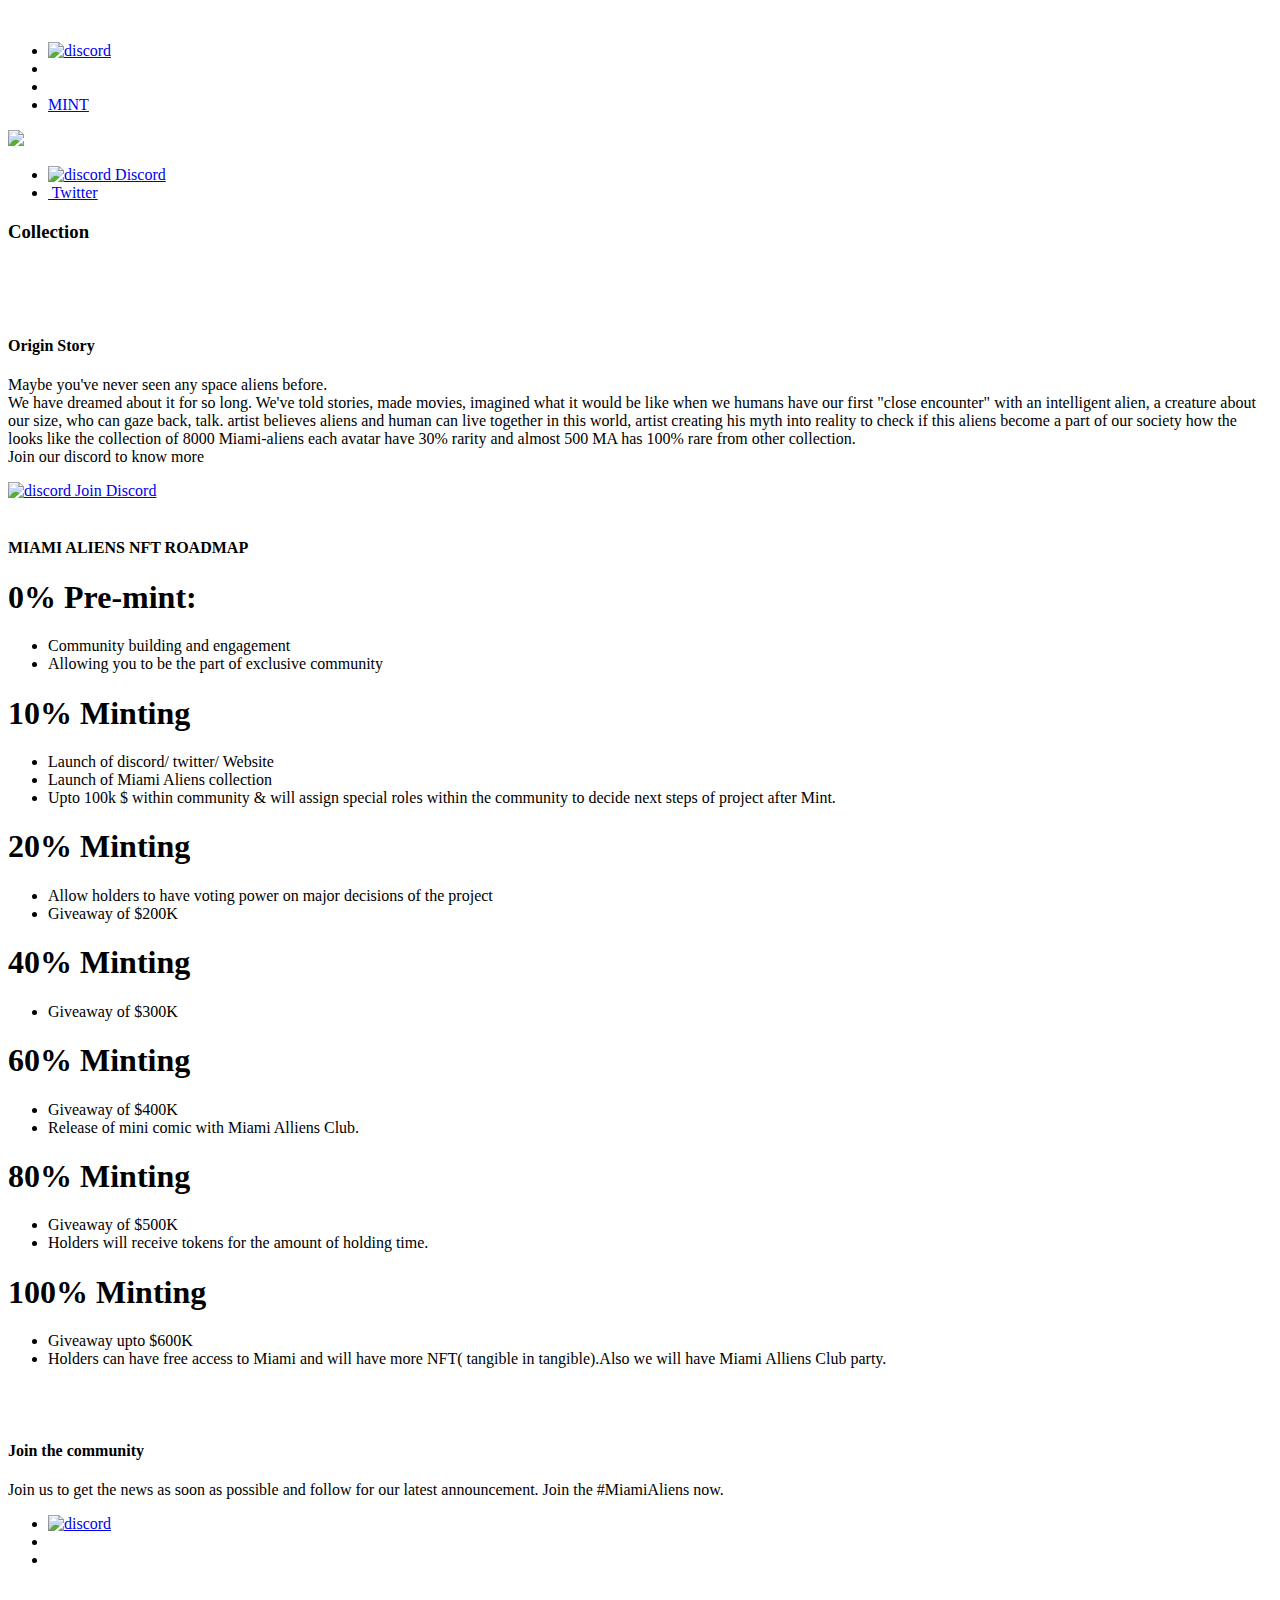
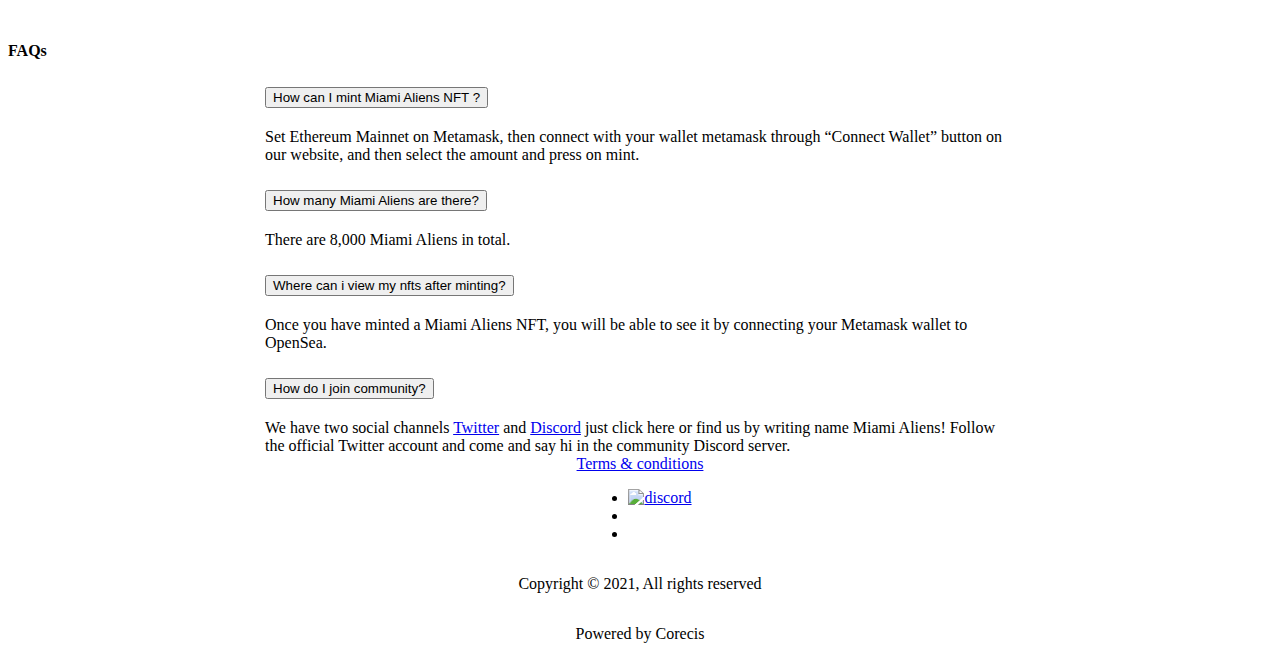
==== index.html @ edb770bd "fixing css" ====
<!DOCTYPE html>
<html lang="en">

<head>
  <!-- Required meta tags -->
  <meta charset="utf-8" />
  <meta name="viewport" content="width=device-width, initial-scale=1, shrink-to-fit=no" />

  <!-- Bootstrap CSS -->
  <link rel="stylesheet" href="https://cdn.jsdelivr.net/npm/bootstrap@4.6.1/dist/css/bootstrap.min.css"
    integrity="sha384-zCbKRCUGaJDkqS1kPbPd7TveP5iyJE0EjAuZQTgFLD2ylzuqKfdKlfG/eSrtxUkn" crossorigin="anonymous" />
  <link rel="preconnect" href="https://fonts.googleapis.com" />
  <link rel="preconnect" href="https://fonts.gstatic.com" crossorigin />
  <link href="https://fonts.googleapis.com/css2?family=Poppins:wght@300;600&family=Roboto:wght@400;700;900&display=swap"
    rel="stylesheet" />
  <!-- <link rel="stylesheet" href="css/index.css" /> -->
  <link rel="stylesheet" href="css/circle-progress-bar.css" />
  <link rel="stylesheet" href="css/style.css" />

  <title>Miami Aliens</title>
  <link rel="icon" type="image/x-icon" href="img/icon1.png" />

  <!-- Global site tag (gtag.js) - Google Analytics -->
  <script async src="https://www.googletagmanager.com/gtag/js?id=G-SRJ9ZJYZT0"></script>
  <script>
    window.dataLayer = window.dataLayer || [];
    function gtag() { dataLayer.push(arguments); }
    gtag('js', new Date());

    gtag('config', 'G-SRJ9ZJYZT0');
  </script>
</head>

<body>
  <div class="container na-nav-container">
    <div class="row">
      <div class="col-md-4">
        <img src="img/logo miami 06.png" class="img-fluid" alt="" style="width: 200px;" />
      </div>
      <div class="col-md-8">
        <ul class="nav justify-content-end">
          <li class="nav-item">
            <a class="nav-link" target="_blank" href="https://discord.gg/aHWZDaraZ3">
              <img src="img/discord-100.png" class="icon" alt="discord" />
            </a>
          </li>
          <li class="nav-item">
            <a class="nav-link" target="_blank" href="https://twitter.com/miami_aliens">
              <img src="img/twitter-100.png" class="icon" alt="" />
            </a>
          </li>
          <li class="nav-item">
            <a class="nav-link" target="_blank" href="https://www.instagram.com/miami.aliens/">
              <img src="img/instagram-100.png" class="icon" alt="" />
            </a>
          </li>
          <li class="na-cw-li">
            <a id="WalletConnectBtn" class="na-cw-nav" href="mint.html">MINT</a>
          </li>
        </ul>
      </div>
    </div>
  </div>

  <div class="container hero-header na-flex-center">


    <div class="row">
      <div class="col">
        <img src="./img/logo miami 06 1.png" class="hero-heading-mainimg" />
        <!-- <h3 class="hero-heading">Miami Aliens</h3> -->
        <ul class="nav justify-content-center hero-icon-nav">
          <li class="nav-item">
            <a class="hero-icon-nav-link" target="_blank" href="https://discord.gg/aHWZDaraZ3">
              <img src="img/discord-100.png" class="hero-icon" alt="discord" />
              Discord
            </a>
          </li>
          <li class="nav-item">
            <a class="hero-icon-nav-link" target="_blank" href="https://twitter.com/miami_aliens">
              <img src="img/twitter-100.png" class="hero-icon" alt="" />
              Twitter
            </a>
          </li>
        </ul>
        <!-- <img src="img/favicon.png" class="img-fluid" style="margin-top: 20px" alt="" /> -->
      </div>


    </div>
  </div>
  </div>

  <div class="container">
    <div class="row">
      <div class="col">
        <h3 class="text-center na-heading">Collection</h3>
      </div>
    </div>
    <div class="row na-flex-center">
      <div class="col-lg">
        <img src="img/character 0.3/01.png" class="img-fluid na-img-full" alt="" />
      </div>
      <div class="col-lg-5">
        <img src="img/character 0.3/04.png" class="img-fluid na-img-full" alt="" />
      </div>
      <div class="col-lg">
        <img src="img/character 0.3/05.png" class="img-fluid na-img-full" alt="" />
      </div>
    </div>
  </div>

  <div class="container">
    <div class="row na-flex-center">
      <div class="col-lg-7">
        <h4 class="na-heading">Origin Story</h4>
        <p>
          Maybe you've never seen any space aliens before.
          <br />

          We have dreamed about it for so long.
          We've told stories, made movies, imagined
          what it would be like when we humans have
          our first "close encounter" with an intelligent alien,
          a creature about our size, who can gaze back, talk.
          artist believes aliens and human can live together in this world,
          artist creating his myth into reality to check if
          this aliens become a part of our society how the looks like the collection of 8000 Miami-aliens each avatar
          have 30% rarity and almost 500 MA has 100% rare from other collection.

          <br />

          Join our discord to know more
        </p>
        <a href="https://discord.gg/aHWZDaraZ3" class="na-btn">
          <img src="img/discord-100.png" class="icon na-btn-icon" alt="discord" />
          Join Discord
        </a>
      </div>
      <div class="col-lg-5">
        <img src="img/04 copy copyaa.png" class="img-fluid na-img-full" alt="" />
      </div>
    </div>
  </div>

  <div class="container">

    <div class="col">
      <h4 class="text-center na-heading">MIAMI ALIENS NFT ROADMAP</h4>
    </div>
    <div class="timeline">
      <div class="cot left">
        <div class="date"></div>
        <i class="icon fa fa-home"></i>
        <div class="content">
          <h1>0% Pre-mint: </h1>
          <ul>
            <li>Community building and engagement </li>
            <li>Allowing you to be the part of exclusive community </li>
          </ul>

          </p>
        </div>
      </div>
      <div class="cot right">
        <div class="date"></div>
        <i class="icon fa fa-gift"></i>
        <div class="content">
          <h1>10% Minting</h1>
          <ul>
            <li>
              Launch of discord/ twitter/ Website
            </li>
            <li>
              Launch of Miami Aliens collection
            </li>
            <li>
              Upto 100k $ within community & will assign special roles within the community to decide next steps of
              project after Mint.
            </li>
          </ul>
        </div>
      </div>
      <div class="cot left">
        <div class="date"></div>
        <i class="icon fa fa-user"></i>
        <div class="content">
          <h1>20% Minting</h1>
          <ul>
            <li>
              Allow holders to have voting power on major decisions of the project
            </li>
            <li>
              Giveaway of $200K
            </li>
          </ul>
        </div>
      </div>
      <div class="cot right">
        <div class="date"></div>
        <i class="icon fa fa-running"></i>
        <div class="content">
          <h1>40% Minting</h1>
          <ul>
            <li>
              Giveaway of $300K
            </li>
          </ul>
        </div>
      </div>
      <div class="cot left">
        <div class="date"></div>
        <i class="icon fa fa-cog"></i>
        <div class="content">
          <h1>60% Minting</h1>
          <ul>
            <li>
              Giveaway of $400K
            </li>
            <li>
              Release of mini comic with Miami Alliens Club.
            </li>
          </ul>
        </div>
      </div>
      <div class="cot right">
        <div class="date"></div>
        <i class="icon fa fa-certificate"></i>
        <div class="content">
          <h1>80% Minting</h1>
          <ul>
            <li>
              Giveaway of $500K
            </li>
            <li>
              Holders will receive tokens for the amount of holding time.
            </li>
          </ul>
        </div>
      </div>
      <div class="cot left">
        <div class="date"></div>
        <i class="icon fa fa-cog"></i>
        <div class="content">
          <h1>100% Minting</h1>
          <ul>
            <li>
              Giveaway upto $600K
            </li>
            <li>
              Holders can have free access to Miami and will have more NFT( tangible in tangible).Also we will have
              Miami Alliens Club party.
            </li>
          </ul>
        </div>
      </div>

    </div>
    <div class="row na-flex-center">

      <div class="pic1col-lg-3 col-md-6 col-sm-6">
        <img src="img/character 001.png" class="img-fluid na-img-full" alt="" style="width: 30rem;">
      </div>

      <div class="col-lg-1 col-md-1" style="display: none;"></div>
      <div class="pic2col-lg-3 col-md-6 col-sm-6">
        <img src="img/character 002.png" class="img-fluid na-img-full" alt="" style="width: 30rem;">
      </div>
      <div class="col-lg-1 col-md-1"></div>
    </div>

    <!--<div class="row na-flex-col">
      <div class="col">
        <h4 class="text-center na-heading">EMPYREALS NFT ROADMAP</h4>
      </div>
      <div class="w-100"></div>

      <div class="col-lg-8 na-flex-col">
        <!<div class="col-3 na-progres-col" style="padding: 0">
          <div class="na-p-a">
            <div class="progress gold-1">
              <span class="progress-left">
                <span class="progress-bar"></span>
              </span>
              <span class="progress-right">
                <span class="progress-bar"></span>
              </span>
              <div class="progress-value">0%</div>
            </div>
          </div>

          <div class="chain-container">
            <div class="na-circle na-circle-1"></div>
            <div class="na-line-circle"></div>
            <div class="na-circle na-circle-2"></div>
          </div>
        </div>
        <div class="col-9 na-progres-col">
          <h4>PRE-MINT</h4>
          <ul>
            <li>Community building and engagement </li>
            <li>Allowing you to be the part of exclusive community </li>
          </ul>
        </div>

        <div class="col-3 na-progres-col" style="padding: 0">
          <div class="na-p-a">
            <div class="progress gold-2">
              <span class="progress-left">
                <span class="progress-bar"></span>
              </span>
              <span class="progress-right">
                <span class="progress-bar"></span>
              </span>
              <div class="progress-value">10%</div>
            </div>
          </div>

          <div class="chain-container">
            <div class="na-circle na-circle-1"></div>
            <div class="na-line-circle"></div>
            <div class="na-circle na-circle-2"></div>
          </div>
        </div>
        <div class="col-9 na-progres-col">
          <ul>
            <li>
              Giveaway of 2 NFT and $100 USD
            </li>
          </ul>
        </div>

        <div class="col-3 na-progres-col" style="padding: 0">
          <div class="na-p-a">
            <div class="progress gold-3">
              <span class="progress-left">
                <span class="progress-bar"></span>
              </span>
              <span class="progress-right">
                <span class="progress-bar"></span>
              </span>
              <div class="progress-value">25%</div>
            </div>
          </div>

          <div class="chain-container">
            <div class="na-circle na-circle-1"></div>
            <div class="na-line-circle"></div>
            <div class="na-circle na-circle-2"></div>
          </div>
        </div>
        <div class="col-9 na-progres-col">
          <ul>
            <li>
              Giveaway; 3 NFT $200 USD
            </li>


          </ul>
        </div>

        <div class="col-3 na-progres-col" style="padding: 0">
          <div class="na-p-a">
            <div class="progress gold-4">
              <span class="progress-left">
                <span class="progress-bar"></span>
              </span>
              <span class="progress-right">
                <span class="progress-bar"></span>
              </span>
              <div class="progress-value">50%</div>
            </div>
          </div>

          <div class="chain-container">
            <div class="na-circle na-circle-1"></div>
            <div class="na-line-circle"></div>
            <div class="na-circle na-circle-2"></div>
          </div>
        </div>
        <div class="col-9 na-progres-col">

          <ul>
            <li>
              Giveaway; 5 NFT & $500 USD
            </li>
            <li>Increase discord marketing.</li>

          </ul>
        </div>

        <div class="col-3 na-progres-col" style="padding: 0">
          <div class="na-p-a">
            <div class="progress gold-5">
              <span class="progress-left">
                <span class="progress-bar"></span>
              </span>
              <span class="progress-right">
                <span class="progress-bar"></span>
              </span>
              <div class="progress-value">75%</div>
            </div>
          </div>

          <div class="chain-container">
            <div class="na-circle na-circle-1"></div>
            <div class="na-line-circle"></div>
            <div class="na-circle na-circle-2"></div>
          </div>
        </div>
        <div class="col-9 na-progres-col">

          <ul>
            <li>
              Giveaway; 8 NFT & $700 USD
            </li>
          </ul>
        </div>

        <div class="col-3 na-progres-col" style="padding: 0">
          <div class="na-p-a">
            <div class="progress gold-6">
              <span class="progress-left">
                <span class="progress-bar"></span>
              </span>
              <span class="progress-right">
                <span class="progress-bar"></span>
              </span>
              <div class="progress-value">100%</div>
            </div>
          </div>
        </div>
        <div class="col-9 na-progres-col">

          <ul>
            <li>
              Giveaway; 10 NFT & $1000 USD
            </li>

            <li>
              Staking function to redistributing some revenue to holders
            </li>
            <li>
              Staking token, that can be use in the marketplace/ buy to NFT or other merchandise.
            </li>
            <li>
              Upgrade characters
            </li>
            <li>
              Free access to metaverse
            </li>
          </ul>
        </div>
      </div>

      <div class="col-lg-4 na-progres-col">
        <br />
        <img src="img/img-1.jpg" class="img-fluid" alt="" />
        <br /><br /><br /><br />
        <img src="img/img-1.jpg" class="img-fluid" alt="" />
      </div>
    </div>-->
  </div>

  <div class="container">
    <div class="row na-flex-center">
      <div class="col-lg-7">
        <h4 class="hero-heading na-jtc-heading">Join the community</h4>
        <p class="na-jtc-p">
          Join us to get the news as soon as possible and follow for our
          latest announcement. Join the <span class="tag">#MiamiAliens now</span>.
        </p>
        <ul class="nav">
          <li class="nav-item">
            <a class="nav-link" href="https://discord.com/invite/v2tj7M4e">
              <img src="img/discord-100.png" class="big-icon" alt="discord" />
            </a>
          </li>
          <li class="nav-item">
            <a class="nav-link" href="https://twitter.com/miami_aliens">
              <img src="img/twitter-100.png" class="big-icon" alt="" />
            </a>
          </li>
          <li class="nav-item">
            <a class="nav-link" href="https://www.instagram.com/miami.aliens/">
              <img src="img/instagram-100.png" class="big-icon" alt="" />
            </a>
          </li>
        </ul>
      </div>
      <div class="col-lg-5">
        <br />
        <img src="img/character 003.png" class="img-fluid na-img-full" alt="" />
      </div>
    </div>
  </div>

  <section class="na-fars">
    <div class="container">
      <div class="row">
        <div class="col">
          <h4 class="text-center na-heading">FAQs</h4>
          <div style="max-width: 750px; margin: auto;">
            <div class="accordion" id="accordionExample">
              <div class="card">
                <div class="card-header" id="headingOne">
                  <h2 class="mb-0">
                    <button class="btn btn-link btn-block text-left" type="button" data-toggle="collapse" data-target="#collapseOne" aria-expanded="true" aria-controls="collapseOne">
                      How can I mint Miami Aliens NFT ?
                    </button>
                  </h2>
                </div>

                <div id="collapseOne" class="collapse show" aria-labelledby="headingOne" data-parent="#accordionExample">
                  <div class="card-body">
                    Set Ethereum Mainnet on Metamask, then connect with your wallet metamask through “Connect Wallet” button on our website, and then select the amount and press on mint.
                  </div>
                </div>
              </div>
              <div class="card">
                <div class="card-header" id="headingTwo">
                  <h2 class="mb-0">
                    <button class="btn btn-link btn-block text-left collapsed" type="button" data-toggle="collapse" data-target="#collapseTwo" aria-expanded="false" aria-controls="collapseTwo">
                      How many Miami Aliens are there?
                    </button>
                  </h2>
                </div>
                <div id="collapseTwo" class="collapse" aria-labelledby="headingTwo" data-parent="#accordionExample">
                  <div class="card-body">
                    There are 8,000 Miami Aliens in total.
                  </div>
                </div>
              </div>
              <div class="card">
                <div class="card-header" id="headingThree">
                  <h2 class="mb-0">
                    <button class="btn btn-link btn-block text-left collapsed" type="button" data-toggle="collapse" data-target="#collapseThree" aria-expanded="false" aria-controls="collapseThree">
                      Where can i view my nfts after minting?
                    </button>
                  </h2>
                </div>
                <div id="collapseThree" class="collapse" aria-labelledby="headingThree" data-parent="#accordionExample">
                  <div class="card-body">
                    Once you have minted a Miami Aliens NFT, you will be able to see it by connecting your Metamask wallet to OpenSea.
                  </div>
                </div>
              </div>
              <div class="card">
                <div class="card-header" id="headingFour">
                  <h2 class="mb-0">
                    <button class="btn btn-link btn-block text-left collapsed" type="button" data-toggle="collapse" data-target="#collapseFour" aria-expanded="false" aria-controls="collapseFour">
                      How do I join community?
                    </button>
                  </h2>
                </div>
                <div id="collapseFour" class="collapse" aria-labelledby="headingFour" data-parent="#accordionExample">
                  <div class="card-body">
                    We have two social channels <a class="na-link" href="https://twitter.com/miami_aliens">Twitter</a> and <a class="na-link" href="https://discord.gg/aHWZDaraZ3">Discord</a> just click here or find us by writing name Miami Aliens! Follow the official Twitter account and come and say hi in the community Discord server.
                  </div>
                </div>
              </div>
            </div>
          </div>
        </div>
      </div>
    </div>
  </section>

  <div class="container">
    <div class="row">
      <div class="col" style="
            text-align: center;
            display: flex;
            flex-direction: column;
            align-items: center;
          ">
        <img src="/img/logo miami 06 1.png" class="img-fluid" alt="" style="width: 240px;" />
        <a href="#">Terms & conditions</a>
        <ul class="nav">
          <li class="nav-item">
            <a class="nav-link" target="_blank" href="https://discord.gg/aHWZDaraZ3">
              <img src="img/discord-100.png" class="big-icon" alt="discord" />
            </a>
          </li>
          <li class="nav-item">
            <a class="nav-link" target="_blank" href="https://twitter.com/miami_aliens">
              <img src="img/twitter-100.png" class="big-icon" alt="" />
            </a>
          </li>
          <li class="nav-item">
            <a class="nav-link" target="_blank" href="https://www.instagram.com/miami.aliens/">
              <img src="img/instagram-100.png" class="big-icon" alt="" />
            </a>
          </li>
        </ul>
        <p>Copyright © 2021, All rights reserved</p>
        <p>Powered by Corecis</p>
      </div>
    </div>
  </div>

  <!-- Optional JavaScript; choose one of the two! -->

  <!-- Option 1: jQuery and Bootstrap Bundle (includes Popper) -->
  <script src="https://cdn.jsdelivr.net/npm/jquery@3.5.1/dist/jquery.slim.min.js"
    integrity="sha384-DfXdz2htPH0lsSSs5nCTpuj/zy4C+OGpamoFVy38MVBnE+IbbVYUew+OrCXaRkfj"
    crossorigin="anonymous"></script>
  <script src="https://cdn.jsdelivr.net/npm/bootstrap@4.6.1/dist/js/bootstrap.bundle.min.js"
    integrity="sha384-fQybjgWLrvvRgtW6bFlB7jaZrFsaBXjsOMm/tB9LTS58ONXgqbR9W8oWht/amnpF"
    crossorigin="anonymous"></script>

  <script src="https://cdn.jsdelivr.net/npm/jquery@3.5.1/dist/jquery.slim.min.js"></script>
  <script src="https://cdn.jsdelivr.net/npm/bootstrap@4.6.1/dist/js/bootstrap.bundle.min.js"></script>

  <!-- <script src="https://unpkg.com/web3@1.2.11/dist/web3.min.js"></script> -->
  <script src="https://cdnjs.cloudflare.com/ajax/libs/web3/1.6.1/web3.min.js"></script>
  <script src="https://unpkg.com/web3modal@1.9.0/dist/index.js"></script>
  <script src="https://unpkg.com/evm-chains@0.2.0/dist/umd/index.min.js"></script>
  <script src="https://unpkg.com/@walletconnect/web3-provider@1.2.1/dist/umd/index.min.js"></script>
  <script src="https://unpkg.com/fortmatic@2.0.6/dist/fortmatic.js"></script>
  <script src="https://cdn.ethers.io/lib/ethers-5.0.umd.min.js"></script>
  <script src="https://unpkg.com/sweetalert/dist/sweetalert.min.js"></script>
  <script src="js/app.js"></script>
  <script src="js/index.js"></script>
</body>

</html>
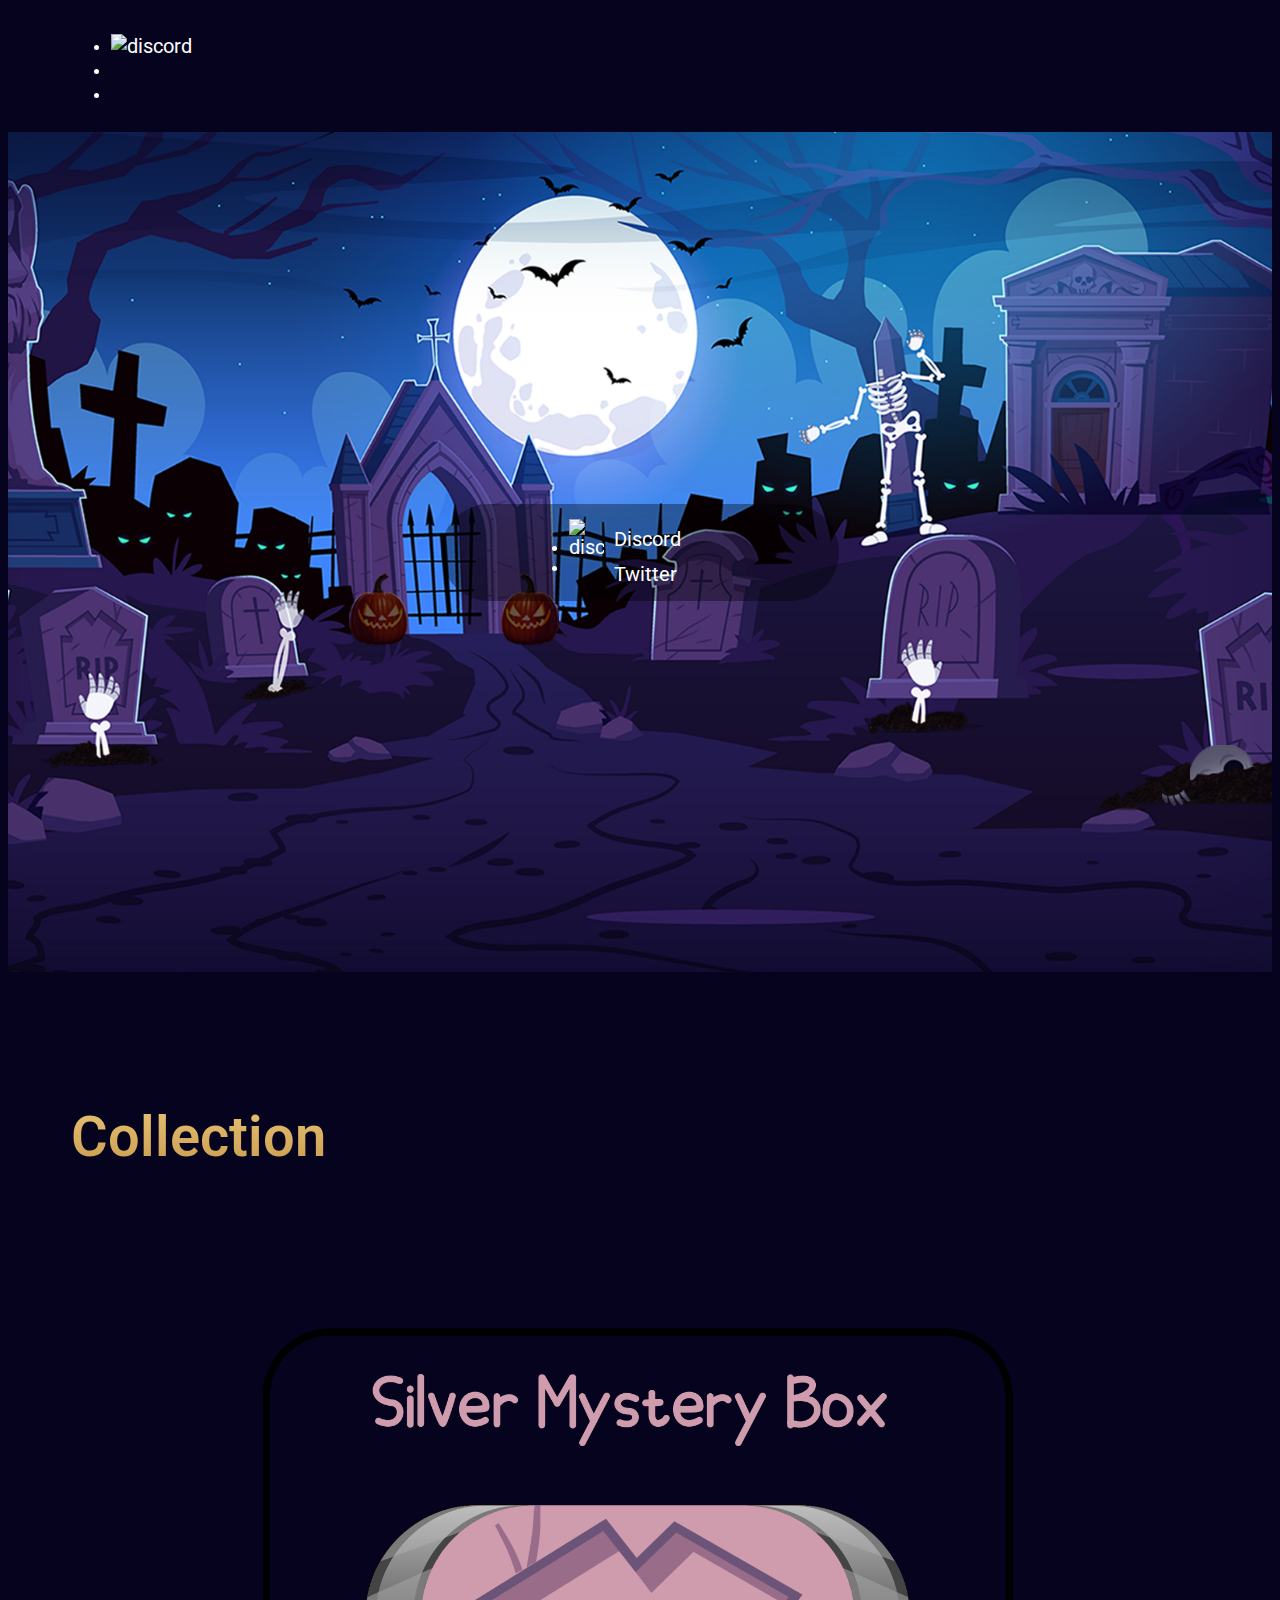
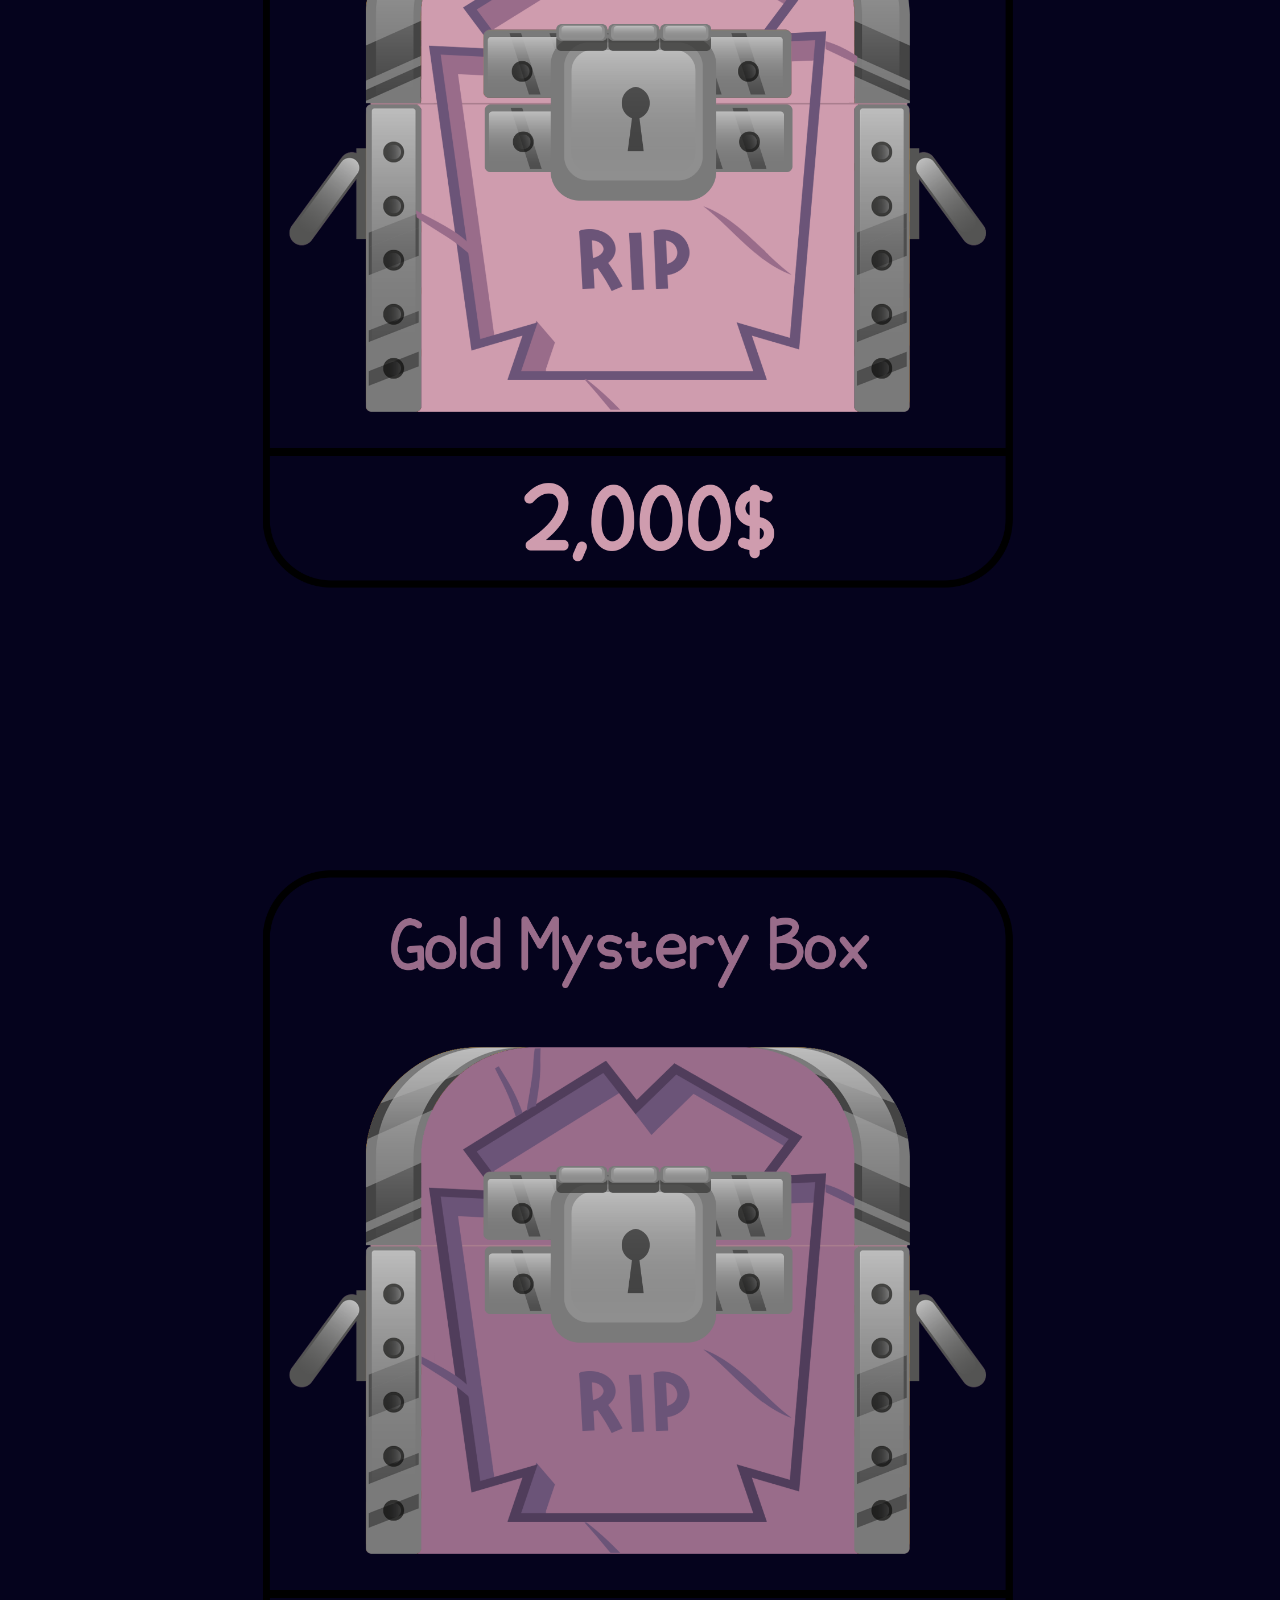
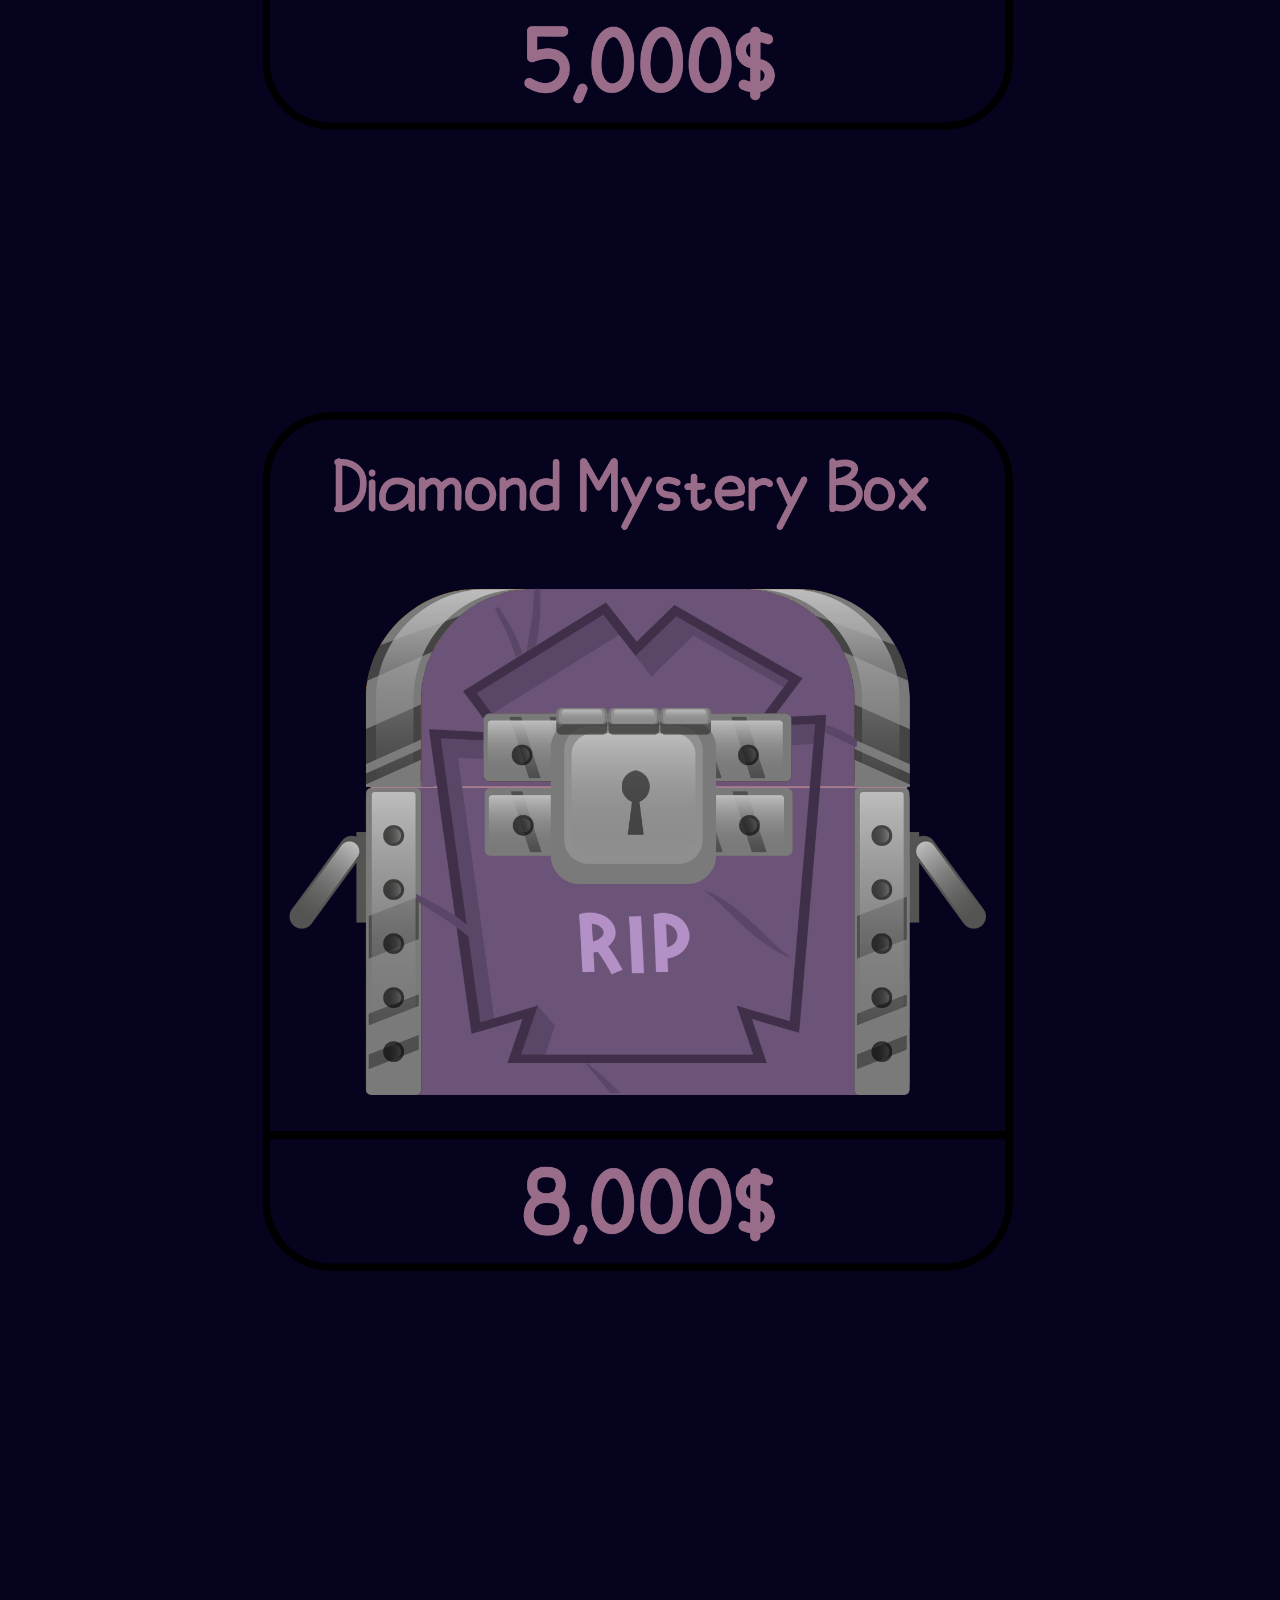
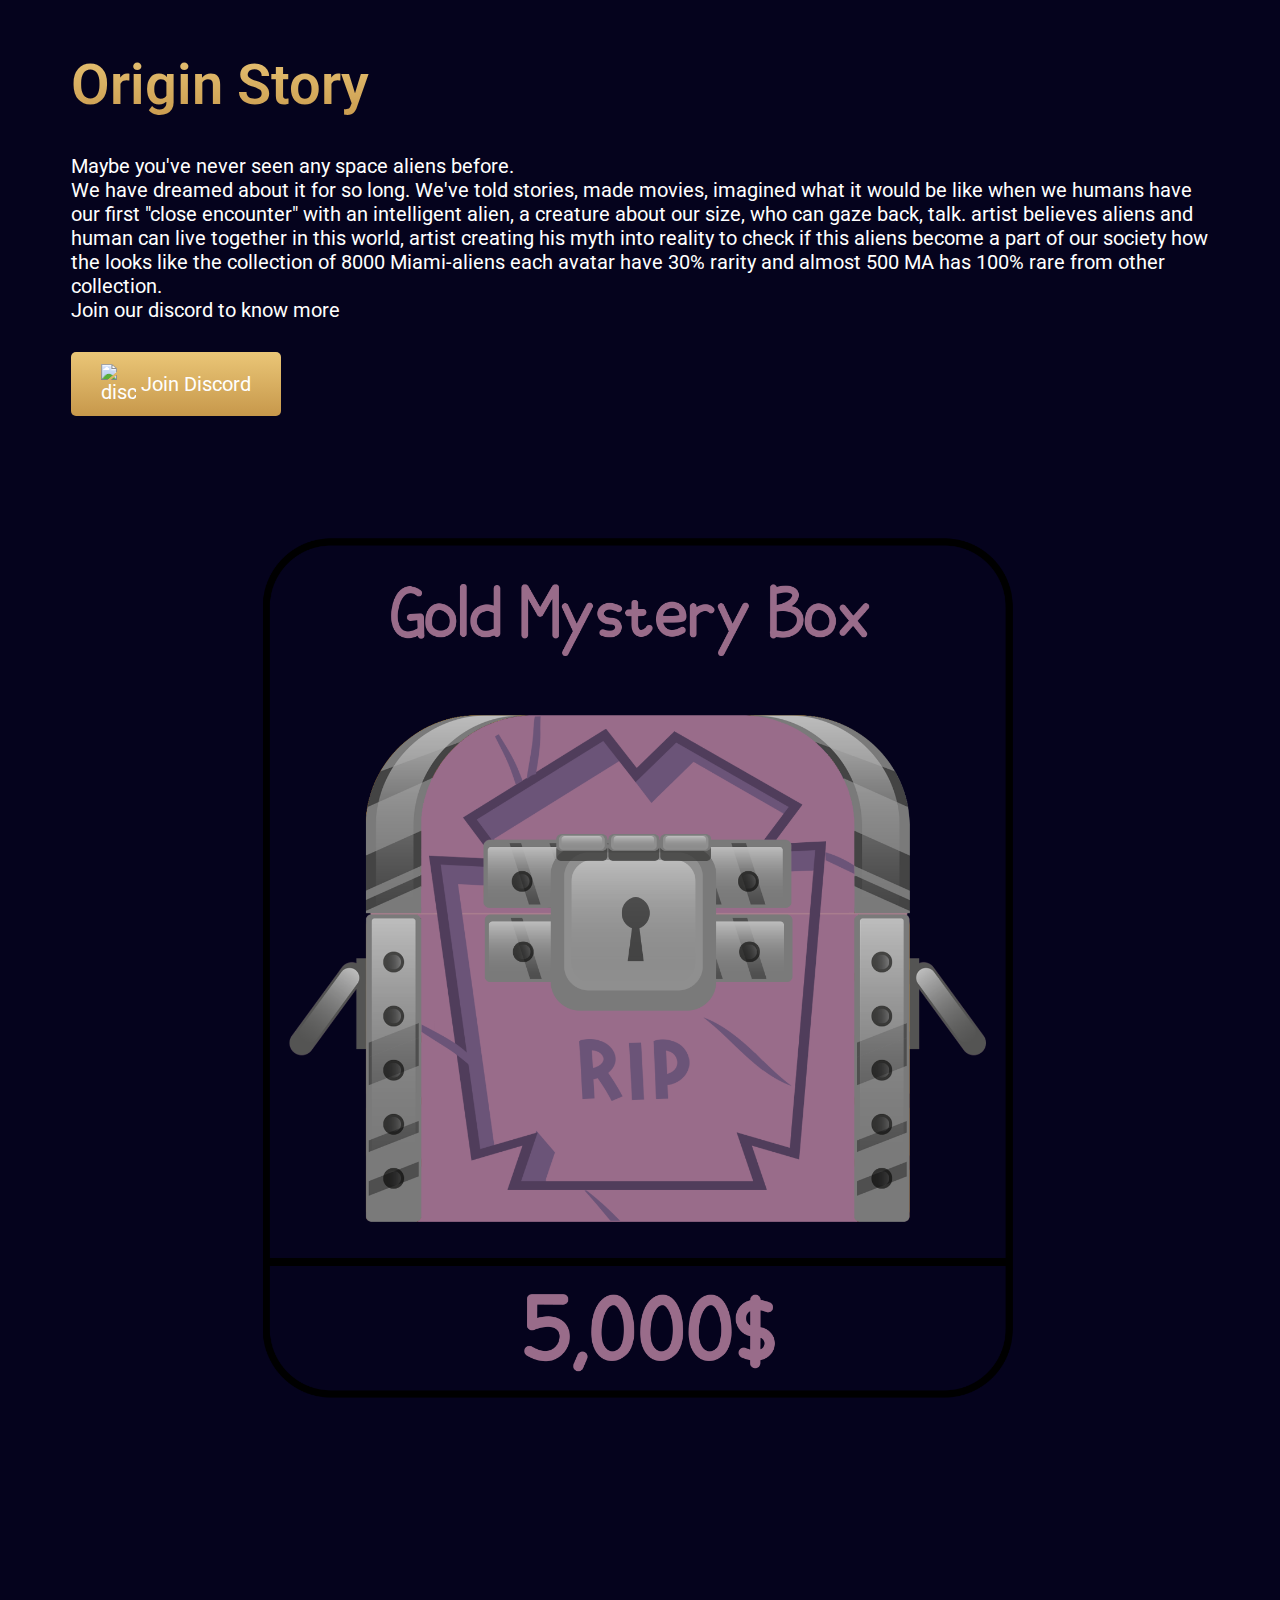
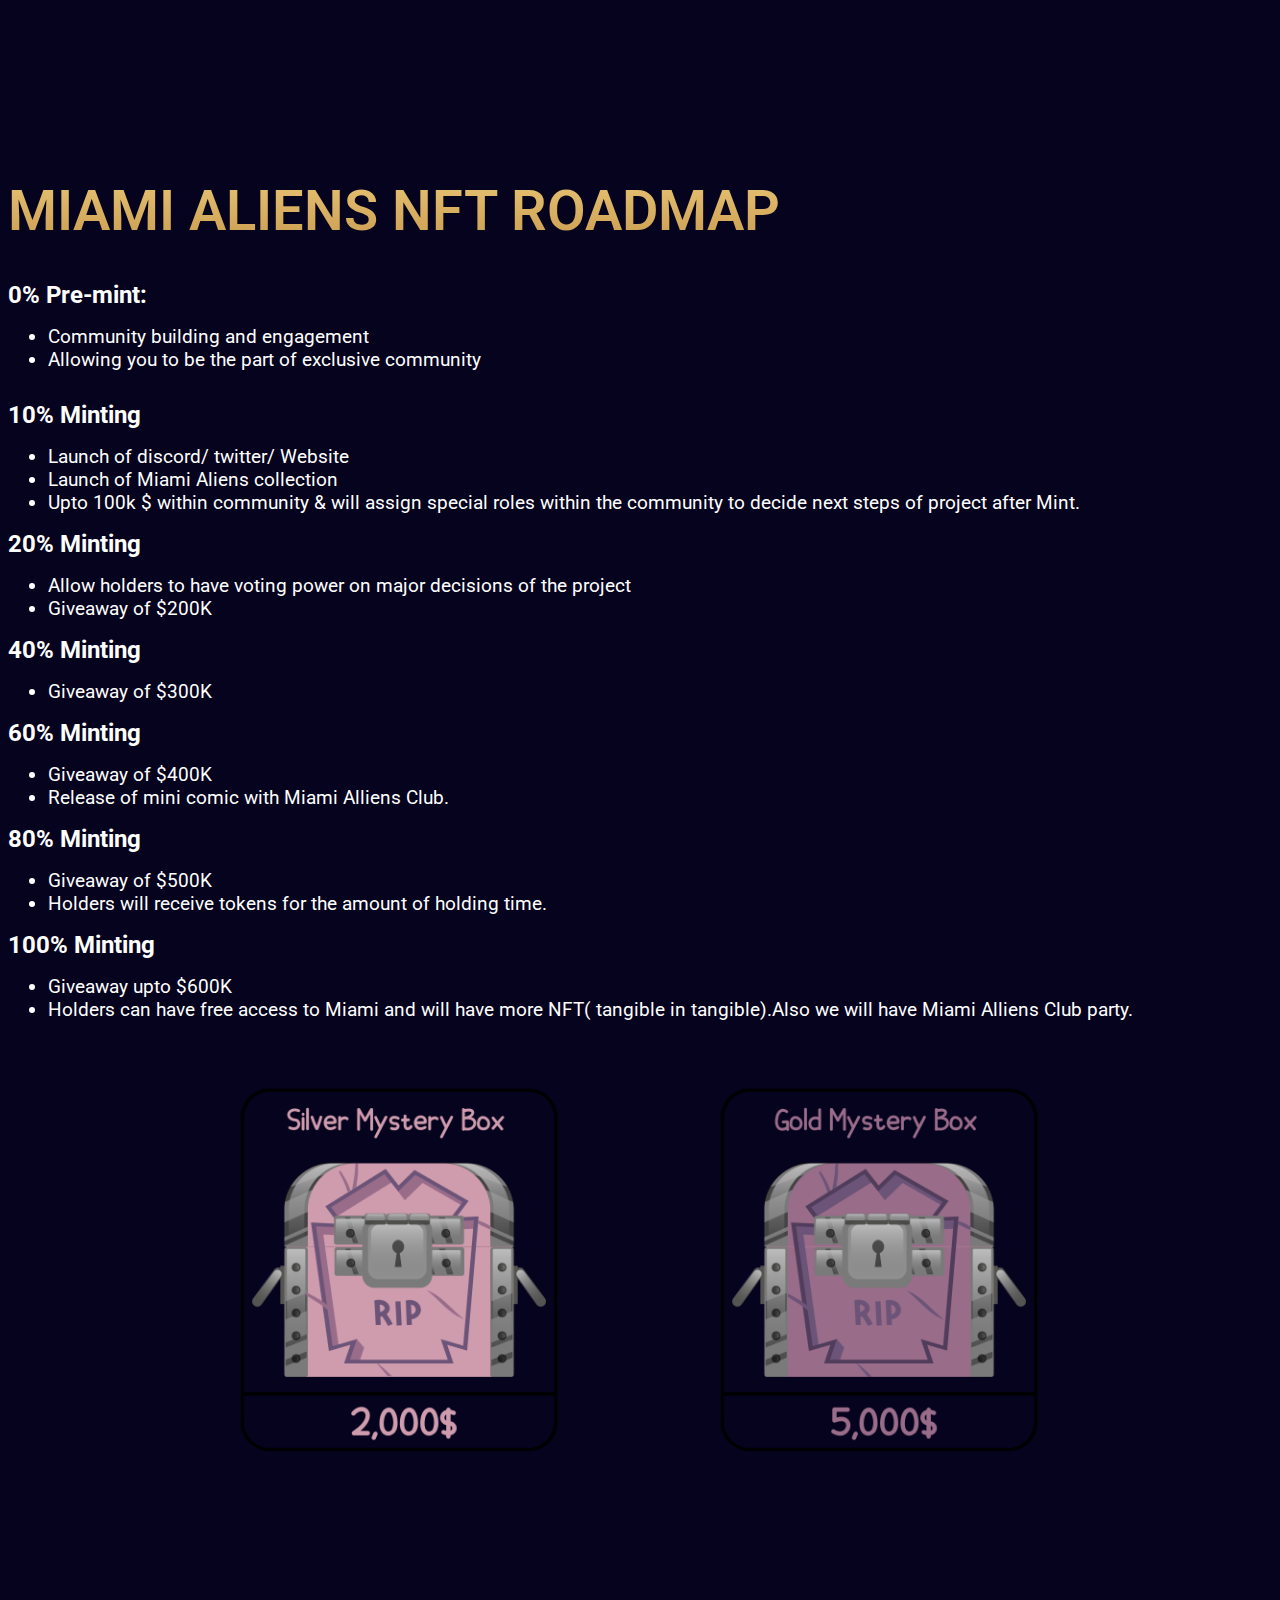
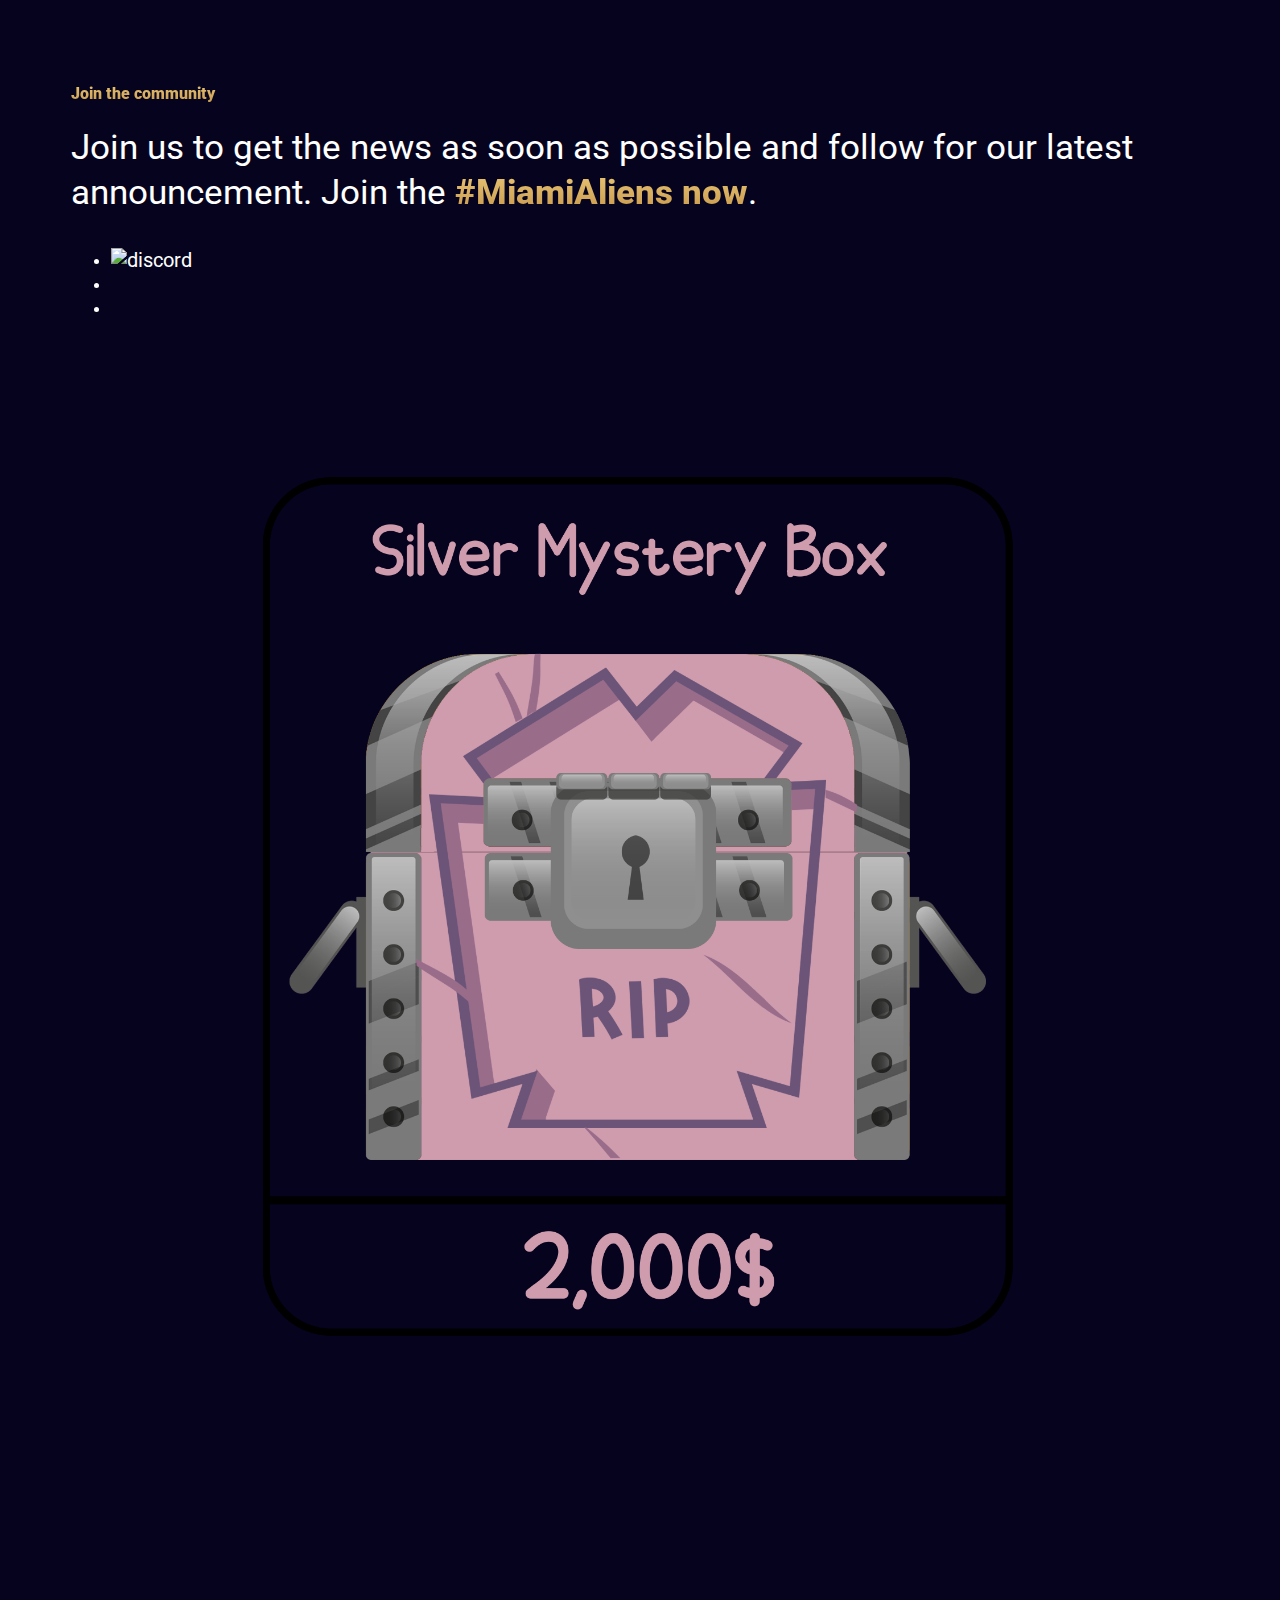
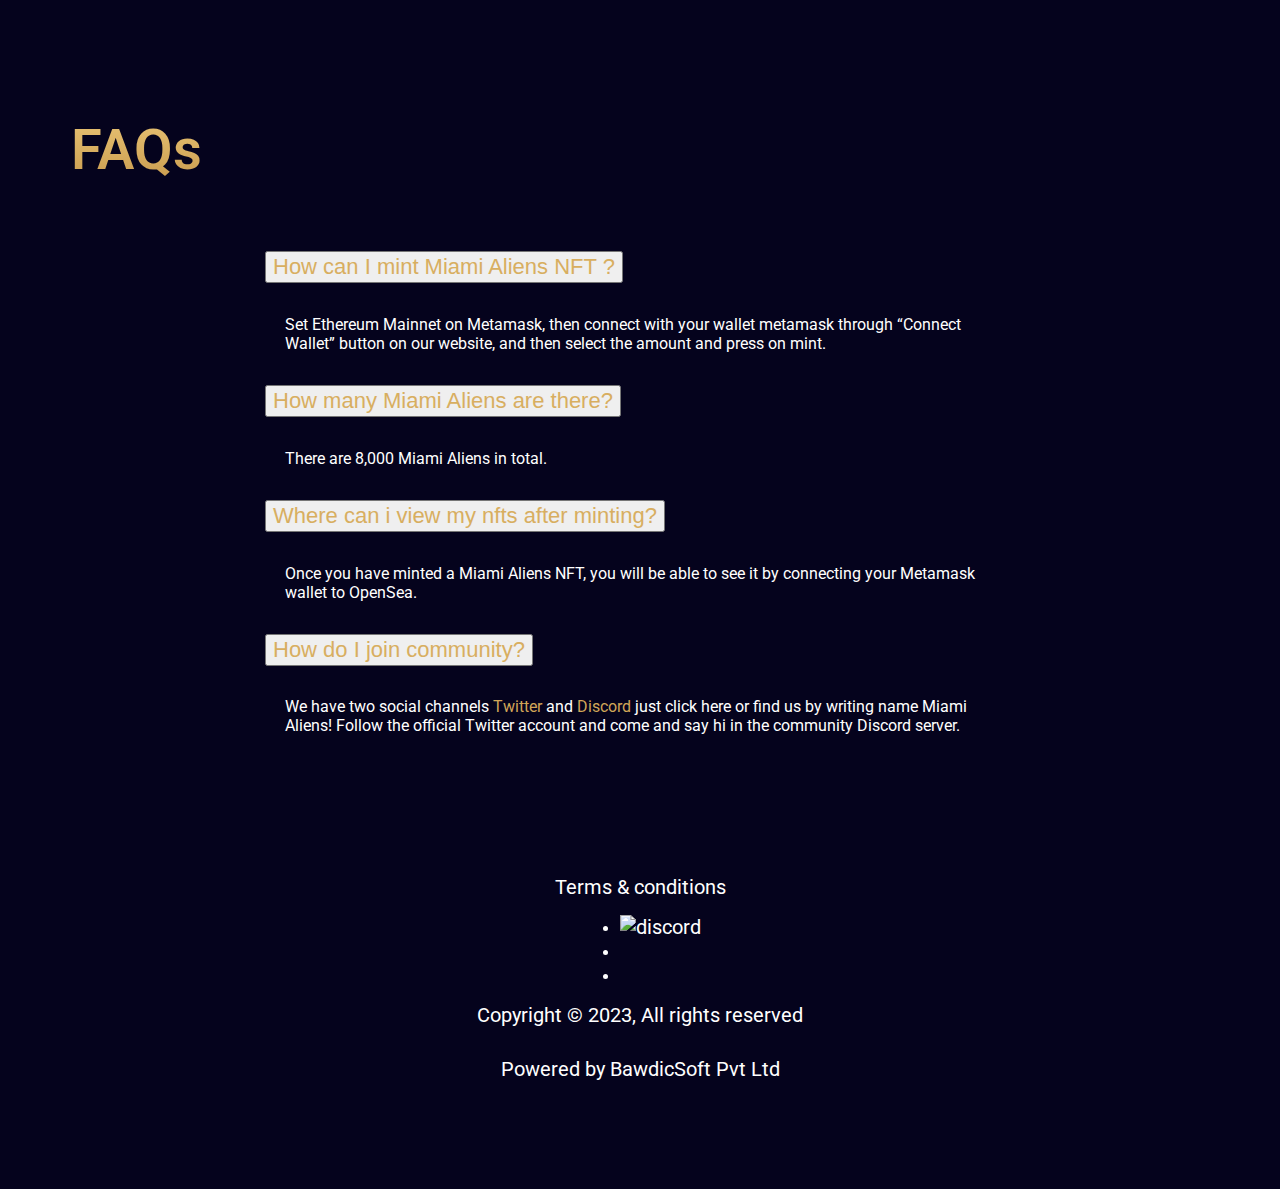
==== commit 05314e1a: "added new changes" ====
--- a/index.html
+++ b/index.html
@@ -35,58 +35,47 @@
   <div class="container na-nav-container">
     <div class="row">
       <div class="col-md-4">
-        <img src="img/logo miami 06.png" class="img-fluid" alt="" style="width: 200px;" />
+        <!-- <img src="img/logo miami 06.png" class="img-fluid" alt="" style="width: 200px;" /> -->
       </div>
       <div class="col-md-8">
         <ul class="nav justify-content-end">
           <li class="nav-item">
-            <a class="nav-link" target="_blank" href="https://discord.gg/aHWZDaraZ3">
+            <a class="nav-link" target="_blank" href="#">
               <img src="img/discord-100.png" class="icon" alt="discord" />
             </a>
           </li>
           <li class="nav-item">
-            <a class="nav-link" target="_blank" href="https://twitter.com/miami_aliens">
+            <a class="nav-link" target="_blank" href="#">
               <img src="img/twitter-100.png" class="icon" alt="" />
             </a>
           </li>
           <li class="nav-item">
-            <a class="nav-link" target="_blank" href="https://www.instagram.com/miami.aliens/">
+            <a class="nav-link" target="_blank" href="#">
               <img src="img/instagram-100.png" class="icon" alt="" />
             </a>
           </li>
-          <li class="na-cw-li">
-            <a id="WalletConnectBtn" class="na-cw-nav" href="mint.html">MINT</a>
-          </li>
         </ul>
       </div>
     </div>
   </div>
-
-  <div class="container hero-header na-flex-center">
-
-
+  <div class="container hero-header na-flex-center bgImg">
     <div class="row">
       <div class="col">
-        <img src="./img/logo miami 06 1.png" class="hero-heading-mainimg" />
-        <!-- <h3 class="hero-heading">Miami Aliens</h3> -->
         <ul class="nav justify-content-center hero-icon-nav">
           <li class="nav-item">
-            <a class="hero-icon-nav-link" target="_blank" href="https://discord.gg/aHWZDaraZ3">
+            <a class="hero-icon-nav-link" target="_blank" href="#">
               <img src="img/discord-100.png" class="hero-icon" alt="discord" />
               Discord
             </a>
           </li>
           <li class="nav-item">
-            <a class="hero-icon-nav-link" target="_blank" href="https://twitter.com/miami_aliens">
+            <a class="hero-icon-nav-link" target="_blank" href="#">
               <img src="img/twitter-100.png" class="hero-icon" alt="" />
               Twitter
             </a>
           </li>
         </ul>
-        <!-- <img src="img/favicon.png" class="img-fluid" style="margin-top: 20px" alt="" /> -->
-      </div>
-
-
+      </div>
     </div>
   </div>
   </div>
@@ -99,13 +88,13 @@
     </div>
     <div class="row na-flex-center">
       <div class="col-lg">
-        <img src="img/character 0.3/01.png" class="img-fluid na-img-full" alt="" />
+        <img src="./img/mystery box 1.png" class="img-fluid na-img-full" alt="" />
       </div>
       <div class="col-lg-5">
-        <img src="img/character 0.3/04.png" class="img-fluid na-img-full" alt="" />
+        <img src="./img/mystery box 2.png" class="img-fluid na-img-full" alt="" />
       </div>
       <div class="col-lg">
-        <img src="img/character 0.3/05.png" class="img-fluid na-img-full" alt="" />
+        <img src="./img/mystery box 3.png" class="img-fluid na-img-full" alt="" />
       </div>
     </div>
   </div>
@@ -132,13 +121,13 @@
 
           Join our discord to know more
         </p>
-        <a href="https://discord.gg/aHWZDaraZ3" class="na-btn">
+        <a href="#" class="na-btn">
           <img src="img/discord-100.png" class="icon na-btn-icon" alt="discord" />
           Join Discord
         </a>
       </div>
       <div class="col-lg-5">
-        <img src="img/04 copy copyaa.png" class="img-fluid na-img-full" alt="" />
+        <img src="./img/mystery box 2.png" class="img-fluid na-img-full" alt="" />
       </div>
     </div>
   </div>
@@ -259,207 +248,15 @@
     <div class="row na-flex-center">
 
       <div class="pic1col-lg-3 col-md-6 col-sm-6">
-        <img src="img/character 001.png" class="img-fluid na-img-full" alt="" style="width: 30rem;">
+        <img src="./img/mystery box 1.png" class="img-fluid na-img-full" alt="" style="width: 30rem;">
       </div>
 
       <div class="col-lg-1 col-md-1" style="display: none;"></div>
       <div class="pic2col-lg-3 col-md-6 col-sm-6">
-        <img src="img/character 002.png" class="img-fluid na-img-full" alt="" style="width: 30rem;">
+        <img src="./img/mystery box 2.png" class="img-fluid na-img-full" alt="" style="width: 30rem;">
       </div>
       <div class="col-lg-1 col-md-1"></div>
     </div>
-
-    <!--<div class="row na-flex-col">
-      <div class="col">
-        <h4 class="text-center na-heading">EMPYREALS NFT ROADMAP</h4>
-      </div>
-      <div class="w-100"></div>
-
-      <div class="col-lg-8 na-flex-col">
-        <!<div class="col-3 na-progres-col" style="padding: 0">
-          <div class="na-p-a">
-            <div class="progress gold-1">
-              <span class="progress-left">
-                <span class="progress-bar"></span>
-              </span>
-              <span class="progress-right">
-                <span class="progress-bar"></span>
-              </span>
-              <div class="progress-value">0%</div>
-            </div>
-          </div>
-
-          <div class="chain-container">
-            <div class="na-circle na-circle-1"></div>
-            <div class="na-line-circle"></div>
-            <div class="na-circle na-circle-2"></div>
-          </div>
-        </div>
-        <div class="col-9 na-progres-col">
-          <h4>PRE-MINT</h4>
-          <ul>
-            <li>Community building and engagement </li>
-            <li>Allowing you to be the part of exclusive community </li>
-          </ul>
-        </div>
-
-        <div class="col-3 na-progres-col" style="padding: 0">
-          <div class="na-p-a">
-            <div class="progress gold-2">
-              <span class="progress-left">
-                <span class="progress-bar"></span>
-              </span>
-              <span class="progress-right">
-                <span class="progress-bar"></span>
-              </span>
-              <div class="progress-value">10%</div>
-            </div>
-          </div>
-
-          <div class="chain-container">
-            <div class="na-circle na-circle-1"></div>
-            <div class="na-line-circle"></div>
-            <div class="na-circle na-circle-2"></div>
-          </div>
-        </div>
-        <div class="col-9 na-progres-col">
-          <ul>
-            <li>
-              Giveaway of 2 NFT and $100 USD
-            </li>
-          </ul>
-        </div>
-
-        <div class="col-3 na-progres-col" style="padding: 0">
-          <div class="na-p-a">
-            <div class="progress gold-3">
-              <span class="progress-left">
-                <span class="progress-bar"></span>
-              </span>
-              <span class="progress-right">
-                <span class="progress-bar"></span>
-              </span>
-              <div class="progress-value">25%</div>
-            </div>
-          </div>
-
-          <div class="chain-container">
-            <div class="na-circle na-circle-1"></div>
-            <div class="na-line-circle"></div>
-            <div class="na-circle na-circle-2"></div>
-          </div>
-        </div>
-        <div class="col-9 na-progres-col">
-          <ul>
-            <li>
-              Giveaway; 3 NFT $200 USD
-            </li>
-
-
-          </ul>
-        </div>
-
-        <div class="col-3 na-progres-col" style="padding: 0">
-          <div class="na-p-a">
-            <div class="progress gold-4">
-              <span class="progress-left">
-                <span class="progress-bar"></span>
-              </span>
-              <span class="progress-right">
-                <span class="progress-bar"></span>
-              </span>
-              <div class="progress-value">50%</div>
-            </div>
-          </div>
-
-          <div class="chain-container">
-            <div class="na-circle na-circle-1"></div>
-            <div class="na-line-circle"></div>
-            <div class="na-circle na-circle-2"></div>
-          </div>
-        </div>
-        <div class="col-9 na-progres-col">
-
-          <ul>
-            <li>
-              Giveaway; 5 NFT & $500 USD
-            </li>
-            <li>Increase discord marketing.</li>
-
-          </ul>
-        </div>
-
-        <div class="col-3 na-progres-col" style="padding: 0">
-          <div class="na-p-a">
-            <div class="progress gold-5">
-              <span class="progress-left">
-                <span class="progress-bar"></span>
-              </span>
-              <span class="progress-right">
-                <span class="progress-bar"></span>
-              </span>
-              <div class="progress-value">75%</div>
-            </div>
-          </div>
-
-          <div class="chain-container">
-            <div class="na-circle na-circle-1"></div>
-            <div class="na-line-circle"></div>
-            <div class="na-circle na-circle-2"></div>
-          </div>
-        </div>
-        <div class="col-9 na-progres-col">
-
-          <ul>
-            <li>
-              Giveaway; 8 NFT & $700 USD
-            </li>
-          </ul>
-        </div>
-
-        <div class="col-3 na-progres-col" style="padding: 0">
-          <div class="na-p-a">
-            <div class="progress gold-6">
-              <span class="progress-left">
-                <span class="progress-bar"></span>
-              </span>
-              <span class="progress-right">
-                <span class="progress-bar"></span>
-              </span>
-              <div class="progress-value">100%</div>
-            </div>
-          </div>
-        </div>
-        <div class="col-9 na-progres-col">
-
-          <ul>
-            <li>
-              Giveaway; 10 NFT & $1000 USD
-            </li>
-
-            <li>
-              Staking function to redistributing some revenue to holders
-            </li>
-            <li>
-              Staking token, that can be use in the marketplace/ buy to NFT or other merchandise.
-            </li>
-            <li>
-              Upgrade characters
-            </li>
-            <li>
-              Free access to metaverse
-            </li>
-          </ul>
-        </div>
-      </div>
-
-      <div class="col-lg-4 na-progres-col">
-        <br />
-        <img src="img/img-1.jpg" class="img-fluid" alt="" />
-        <br /><br /><br /><br />
-        <img src="img/img-1.jpg" class="img-fluid" alt="" />
-      </div>
-    </div>-->
   </div>
 
   <div class="container">
@@ -472,17 +269,17 @@
         </p>
         <ul class="nav">
           <li class="nav-item">
-            <a class="nav-link" href="https://discord.com/invite/v2tj7M4e">
+            <a class="nav-link" href="#">
               <img src="img/discord-100.png" class="big-icon" alt="discord" />
             </a>
           </li>
           <li class="nav-item">
-            <a class="nav-link" href="https://twitter.com/miami_aliens">
+            <a class="nav-link" href="#">
               <img src="img/twitter-100.png" class="big-icon" alt="" />
             </a>
           </li>
           <li class="nav-item">
-            <a class="nav-link" href="https://www.instagram.com/miami.aliens/">
+            <a class="nav-link" href="#">
               <img src="img/instagram-100.png" class="big-icon" alt="" />
             </a>
           </li>
@@ -490,7 +287,7 @@
       </div>
       <div class="col-lg-5">
         <br />
-        <img src="img/character 003.png" class="img-fluid na-img-full" alt="" />
+        <img src="./img/mystery box 1.png" class="img-fluid na-img-full" alt="" />
       </div>
     </div>
   </div>
@@ -574,7 +371,6 @@
             flex-direction: column;
             align-items: center;
           ">
-        <img src="/img/logo miami 06 1.png" class="img-fluid" alt="" style="width: 240px;" />
         <a href="#">Terms & conditions</a>
         <ul class="nav">
           <li class="nav-item">
@@ -593,8 +389,8 @@
             </a>
           </li>
         </ul>
-        <p>Copyright © 2021, All rights reserved</p>
-        <p>Powered by Corecis</p>
+        <p>Copyright © 2023, All rights reserved</p>
+        <p>Powered by BawdicSoft Pvt Ltd</p>
       </div>
     </div>
   </div>
--- a/css/style.css
+++ b/css/style.css
@@ -0,0 +1,648 @@
+.hero-header {
+  min-height: 700px;
+  background-color: #05031d;
+  text-align: center;
+  color: white;
+  background-image: url("./../img/banner-hand.png");
+  background-position: center;
+  background-repeat: no-repeat;
+  background-size: cover;
+}
+
+/* .na-fars .btn-link:hover {
+    color: #fff !important;
+    text-decoration: unset !important;
+} */
+.na-fars .btn-link {
+  color: #d8ae60 !important;
+  text-decoration: unset !important;
+  font-size: 22px;
+}
+
+.na-fars .card-body {
+  text-align: left !important;
+}
+
+.na-fars .card-header {
+  padding: 0.75rem 0rem;
+}
+
+.na-fars a.na-link {
+  color: #d1a658;
+  font-size: 16px;
+}
+
+.hero-heading-mainimg {
+  position: absolute;
+  top: -325px;
+  right: -40px;
+  width: 240px;
+  padding: 15px;
+  padding-right: 10px;
+  padding-top: 15px;
+  margin: 5px;
+}
+
+.hero-icon-nav {
+  padding: 15px 8rem;
+  border-radius: 50px;
+  background: #0000005c;
+  max-width: max-content;
+  margin: auto;
+}
+
+.hero-icon-nav-link {
+  display: flex;
+  align-items: center;
+  flex-wrap: wrap;
+  margin-right: 30px;
+  color: white;
+  font-size: 20px;
+}
+
+.hero-icon {
+  width: 35px;
+  margin-right: 10px;
+}
+
+.card-body {
+  text-align: center;
+}
+
+.btn-primary {
+  color: #fff;
+  background-color: transparent;
+  border-color: transparent;
+  font-size: 20px;
+}
+
+.container.na-nav-container .row {
+  align-items: center;
+}
+
+/***************************************/
+
+.na-heading {
+  font-size: 3.5rem;
+  margin-bottom: 30px;
+  color: rgba(199, 152, 75, 1);
+  background: linear-gradient(180deg,
+      rgba(234, 198, 119, 1) 0%,
+      rgba(199, 152, 75, 1) 100%);
+  -webkit-background-clip: text;
+  -webkit-text-fill-color: transparent;
+  line-height: 1.4em;
+
+  font-weight: 600;
+}
+
+a:hover {
+  color: #fff;
+  text-decoration: none;
+}
+
+.na-img-full {
+  width: 100%;
+  border-radius: 100%;
+}
+
+.col-9.na-progres-col {
+  margin-bottom: 20px;
+  margin-top: 30px;
+}
+
+.card {
+  background-color: transparent;
+}
+
+img.card-img-top {
+  width: 70%;
+  margin: auto;
+  border-radius: 50%;
+  border: 3px solid white;
+  margin-bottom: 20px;
+}
+
+.card-title,
+.card-text {
+  text-align: center;
+}
+
+.card-text {
+  margin: 0;
+}
+
+.card-title {
+  color: #c7984b;
+  font-weight: 900;
+  font-size: 28px;
+  margin-top: 10px;
+}
+
+.col-lg.na-card-w {
+  border: 3px solid white;
+  border-radius: 15px;
+  padding: 35px 0;
+  margin-right: 25px;
+}
+
+.na-mar-card {
+  margin-right: 0 !important;
+}
+
+.card-body {
+  padding: 0 1.25rem;
+}
+
+.w-100 {
+  width: 100% !important;
+  height: 25px;
+}
+
+.na-jtc-heading {
+  color: rgba(199, 152, 75, 1);
+  background: linear-gradient(180deg,
+      rgba(234, 198, 119, 1) 0%,
+      rgba(199, 152, 75, 1) 100%);
+  -webkit-background-clip: text;
+  -webkit-text-fill-color: transparent;
+  line-height: 1.4em;
+
+  font-weight: 900;
+}
+
+.na-jtc-p {
+  font-size: 2.2rem;
+}
+
+.na-jtc-p .tag {
+  color: rgba(199, 152, 75, 1);
+  background: linear-gradient(180deg,
+      rgba(234, 198, 119, 1) 0%,
+      rgba(199, 152, 75, 1) 100%);
+  -webkit-background-clip: text;
+  -webkit-text-fill-color: transparent;
+  line-height: 1.4em;
+  font-weight: 800;
+}
+
+img.big-icon {
+  width: 80px;
+}
+
+.chain-container {
+  margin-top: 150px;
+  margin-bottom: 30px;
+  display: flex;
+  flex-direction: column;
+  justify-content: space-between;
+  align-items: center;
+}
+
+.na-p-a {
+  position: absolute;
+}
+
+.na-circle {
+  width: 20px;
+  height: 20px;
+  border: 2px solid;
+  border-radius: 50px;
+
+  position: absolute;
+}
+
+.na-circle-1 {
+  margin-top: -20px;
+}
+
+.na-circle-2 {
+  bottom: 10px;
+}
+
+.col-3.na-progres-col {
+  display: flex;
+  justify-content: center;
+}
+
+.na-line-circle {
+  display: block;
+  height: 100%;
+  width: 0;
+  border-right: 1px dotted white;
+}
+
+.content h1 {
+  font-size: 1.5rem;
+  font-weight: bold;
+}
+
+.content li {
+  font-size: 1.2rem;
+}
+
+/*********************************************************************************************************************/
+
+p {
+  margin-top: 0;
+  margin-bottom: 30px;
+  font-size: 20px;
+}
+
+body {
+  background-color: #05031d;
+  color: white;
+  font-family: "Roboto", sans-serif;
+}
+
+hr {
+  margin-top: 0;
+  margin-bottom: 0;
+  border: 0;
+  border-top: 0;
+}
+
+a {
+  color: white;
+  text-decoration: none;
+  background-color: transparent;
+  font-size: 20px;
+}
+
+.container {
+  padding: 70px 0;
+}
+
+.row {
+  width: 90%;
+  margin: auto;
+}
+
+.na-flex-col {
+  display: flex;
+  flex-wrap: wrap;
+}
+
+.na-flex-center {
+  display: flex;
+  flex-wrap: wrap;
+  justify-content: center;
+}
+
+.icon {
+  width: 25px;
+}
+
+.na-btn {
+  background: rgba(199, 152, 75, 1);
+  background: linear-gradient(180deg,
+      rgba(234, 198, 119, 1) 0%,
+      rgba(199, 152, 75, 1) 100%);
+  padding: 12px 30px;
+  border-radius: 5px;
+  color: white;
+  display: flex;
+  width: max-content;
+  align-items: center;
+  font-size: 20px;
+}
+
+.na-btn-icon {
+  width: 35px;
+  margin-right: 5px;
+}
+
+.nav {
+  align-items: center;
+}
+
+/***********************************************************************************************************************************/
+
+.na-nav-container {
+  padding: 10px 0;
+}
+
+.na-cw-nav {
+  color: white !important;
+  /* background: rgba(199, 152, 75, 1);
+  background: linear-gradient(
+    180deg,
+    rgba(234, 198, 119, 1) 0%,
+    rgba(199, 152, 75, 1) 100% */
+  background-color: #fd6d77;
+  padding: 12px 30px;
+  border-radius: 5px;
+  margin: 0;
+  text-decoration: none !important;
+  cursor: pointer;
+  font-size: 20px;
+}
+
+.na-cw-li {
+  display: flex;
+  width: max-content;
+}
+
+span {
+  cursor: pointer;
+}
+
+/* MINT BUTTON */
+
+div#content {
+  padding: 15px;
+  color: #fff;
+  text-transform: uppercase;
+  font-weight: 700;
+  background-color: rgba(0, 0, 0, .7);
+  width: auto;
+}
+
+span {
+  cursor: pointer;
+}
+
+/* .mint {
+  margin: auto;
+  margin-top: 240px;
+} */
+#send {
+  padding: 5px 60px;
+  margin: 10px;
+  font-size: large;
+  font-weight: bold;
+  font-family: cursive;
+  border-radius: 20px;
+}
+
+.mint-header {
+  font-size: 40px;
+  color: #fff;
+  padding-left: 11px;
+  padding-right: 11px;
+  text-transform: uppercase;
+  font-weight: 700;
+  background-color: rgba(0, 0, 0, .7);
+  width: auto;
+}
+
+span.minus,
+span.plus {
+  width: 30px;
+  height: 35px;
+  background: #1A1019;
+  border-radius: 4px;
+  padding: 5px 5px 10px 5px;
+  border: 1px solid #ddd;
+  display: inline-block;
+  vertical-align: middle;
+  text-align: center;
+  color: white;
+}
+
+input {
+  height: 35px;
+  width: 100px;
+  text-align: center;
+  font-size: 26px;
+  border: 3px solid #000;
+  border-radius: 4px;
+  display: inline-block;
+  vertical-align: middle;
+}
+
+.row.justify-content-center {
+  max-width: 320px;
+  margin: auto;
+  margin-top: 240px;
+  background-color: rgba(0, 0, 0, .7);
+  padding: 25px;
+}
+
+
+
+
+
+
+/* general styling */
+/* :root {
+  --smaller: .75;
+} */
+
+/* * {
+  box-sizing: border-box;
+  margin: 0;
+  padding: 0;
+} */
+
+/* .countdown html, body {
+  height: 100%;
+  margin: 0;
+} */
+
+.timer-container body {
+  align-items: center;
+  background-color: transparent;
+  display: flex;
+  font-family: -apple-system,
+    BlinkMacSystemFont,
+    "Segoe UI",
+    Roboto,
+    Oxygen-Sans,
+    Ubuntu,
+    Cantarell,
+    "Helvetica Neue",
+    sans-serif;
+}
+
+.timer-container {
+  color: #fff;
+  margin: 0 auto;
+  text-align: center;
+
+}
+
+.timer-container h1.headline {
+  font-weight: normal;
+  letter-spacing: .125rem;
+  text-transform: uppercase;
+}
+
+.timer-container li {
+  display: inline-block;
+  font-size: 1.5em;
+  list-style-type: none;
+  padding: 1em;
+  text-transform: uppercase;
+  background-color: rgb(0 0 0 / 73%);
+}
+
+.timer-container li span {
+  display: block;
+  font-size: 4.5rem;
+}
+
+.timer-container .emoji {
+  display: none;
+  padding: 1rem;
+}
+
+.timer-container .emoji span {
+  font-size: 4rem;
+  padding: 0 .5rem;
+}
+
+.na-row-mint {
+  max-width: 300px;
+  margin: auto;
+  margin-top: 240px;
+}
+
+.container.hero-header.na-flex-center {
+  display: flex;
+  flex-wrap: wrap;
+  align-items: center;
+  justify-content: center;
+}
+
+@media all and (max-width: 768px) {
+  .timer-container h1 {
+    font-size: calc(1.5rem * var(--smaller));
+  }
+
+  .timer-container li {
+    font-size: calc(1.125rem * var(--smaller));
+  }
+
+  .timer-container li span {
+    font-size: calc(3.375rem * var(--smaller));
+  }
+}
+
+
+/***********************************************************************************************************************************/
+
+@media (min-width: 576px) {
+
+  .container,
+  .container-sm {
+    max-width: 100%;
+  }
+}
+
+@media (min-width: 768px) {
+
+  .container,
+  .container-md,
+  .container-sm {
+    max-width: 100%;
+  }
+}
+
+@media (min-width: 992px) {
+
+  .container,
+  .container-lg,
+  .container-md,
+  .container-sm {
+    max-width: 100%;
+  }
+}
+
+@media (min-width: 1200px) {
+
+  .container,
+  .container-lg,
+  .container-md,
+  .container-sm,
+  .container-xl {
+    max-width: 1920px;
+  }
+}
+
+@media (max-width: 768px) {
+  .hero-icon-nav {
+    padding: 15px 8%;
+  }
+
+  .na-img-full,
+  .na-btn {
+    margin-bottom: 50px;
+  }
+
+  .col-lg.na-card-w {
+    width: 46%;
+    margin-bottom: 30px;
+  }
+
+  .w-100 {
+    height: 0;
+  }
+
+  .na-jtc-heading {
+    line-height: 1em;
+  }
+}
+
+@media (max-width: 425px) {
+  .justify-content-end {
+    -ms-flex-pack: center !important;
+    justify-content: center !important;
+  }
+
+  .container.na-nav-container {
+    text-align: center;
+  }
+
+  .hero-heading {
+    font-size: 3.2rem;
+  }
+
+  .na-heading {
+    font-size: 2.5rem;
+  }
+
+  .na-flex-col {
+    display: flex;
+    flex-wrap: wrap;
+    flex-direction: column;
+  }
+
+  .na-progres-col {
+    width: 100%;
+    max-width: 100%;
+  }
+
+  .col-9.na-progres-col {
+    margin-bottom: 35px;
+  }
+
+  .col-lg.na-card-w {
+    width: 100%;
+    margin-right: 0;
+  }
+
+  img.big-icon {
+    width: 40px;
+  }
+
+  .col-3.na-progres-col {
+    display: block;
+    margin-bottom: 0px;
+  }
+
+  .na-p-a {
+    position: unset;
+  }
+
+  .chain-container {
+    display: none;
+  }
+
+  img.hero-heading-mainimg {
+    position: unset;
+    width: auto;
+    max-width: 200px;
+    height: auto;
+  }
+}